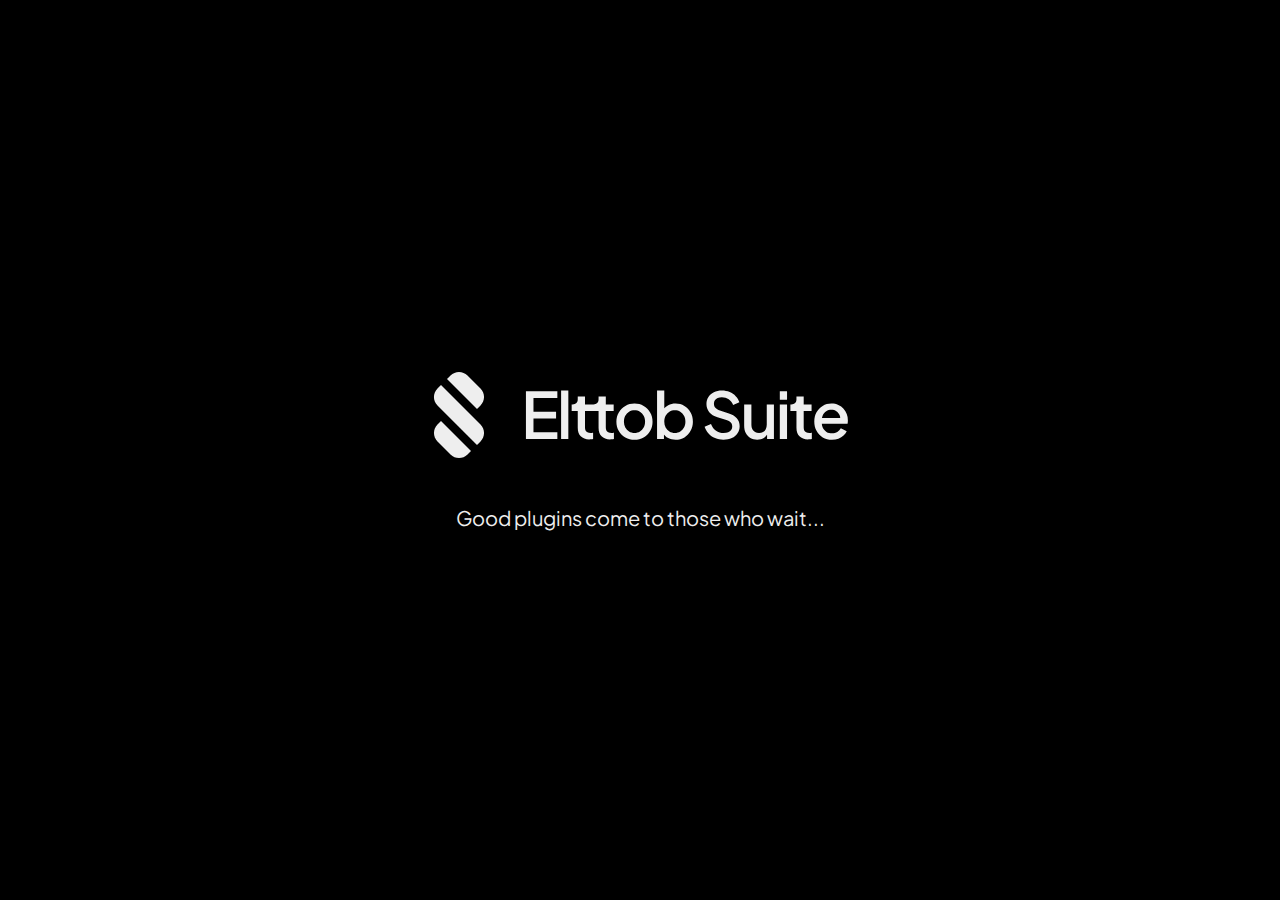
==== index.html @ 4aab29fe "Initial commit" ====
<!DOCTYPE html>
<html lang="en">
	<head>
		<meta charset="UTF-8">
		<meta http-equiv="X-UA-Compatible" content="IE=edge">
		<meta name="viewport" content="width=device-width, initial-scale=1.0">

		<link rel="stylesheet" href="coming-soon/style.css">
		<link rel="preconnect" href="https://fonts.googleapis.com">
		<link rel="preconnect" href="https://fonts.gstatic.com" crossorigin>
		<link href="https://fonts.googleapis.com/css2?family=Plus+Jakarta+Sans:ital,wght@0,200..800;1,200..800&display=swap" rel="stylesheet">
		<link rel="icon" href="favicon.svg">

		<title>Elttob Suite</title>
	</head>
	<body>
		<img src="coming-soon/suite-logo.svg" alt="Elttob Suite">
		<p>Good plugins come to those who wait...</p>
	</body>
</html>
---- coming-soon/style.css ----
* {
	margin: 0;
	padding: 0;
	box-sizing: border-box;
	accent-color: var(--accent);
}

:root {
	--dark: #000;
	--light: #eee;
	font-size: calc(max(1em, min(1.25em, 3vmin)));
}

:focus-visible {
	outline-offset: 2px;
	outline: 2px solid var(--accent);
}

p {
	text-wrap: pretty;
}

body {
	background-color: var(--dark);
	color: var(--light);

	font-family: "Plus Jakarta Sans", "Inter", Helvetica, Arial, sans-serif;
	line-height: 150%;
	
	min-height: 100vh;

	display: flex;
	flex-direction: column;
	align-items: center;
	justify-content: center;
	gap: 2em;
}
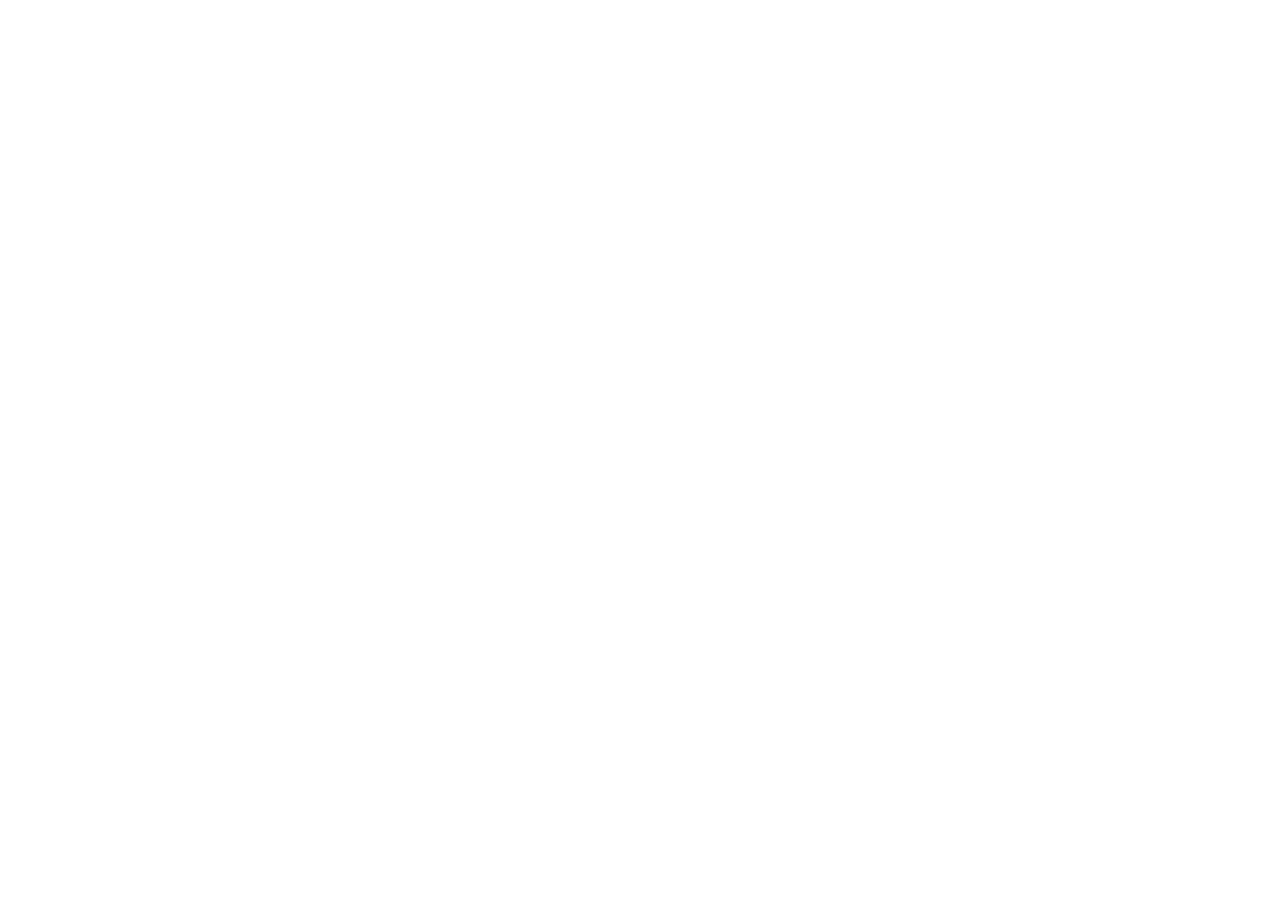
==== commit 1041ecb8: "Next-generation launch" ====
--- a/index.html
+++ b/index.html
@@ -1,20 +1,18 @@
-<!DOCTYPE html>
 <html lang="en">
 	<head>
 		<meta charset="UTF-8">
 		<meta http-equiv="X-UA-Compatible" content="IE=edge">
 		<meta name="viewport" content="width=device-width, initial-scale=1.0">
-
-		<link rel="stylesheet" href="coming-soon/style.css">
-		<link rel="preconnect" href="https://fonts.googleapis.com">
-		<link rel="preconnect" href="https://fonts.gstatic.com" crossorigin>
-		<link href="https://fonts.googleapis.com/css2?family=Plus+Jakarta+Sans:ital,wght@0,200..800;1,200..800&display=swap" rel="stylesheet">
-		<link rel="icon" href="favicon.svg">
-
-		<title>Elttob Suite</title>
+		<meta http-equiv="refresh" content="1; https://suite.elttob.uk/next-generation/">
+		<title>Going to Elttob Suite...</title>
+		<link rel="stylesheet" href="../style.css">
 	</head>
 	<body>
-		<img src="coming-soon/suite-logo.svg" alt="Elttob Suite">
-		<p>Good plugins come to those who wait...</p>
+		<script>
+			window.location = "https://suite.elttob.uk/next-generation/";
+		</script>
+		<main>
+			<p>Going to <a href="https://suite.elttob.uk/next-generation/">Elttob Suite</a>...
+		</main>
 	</body>
 </html>